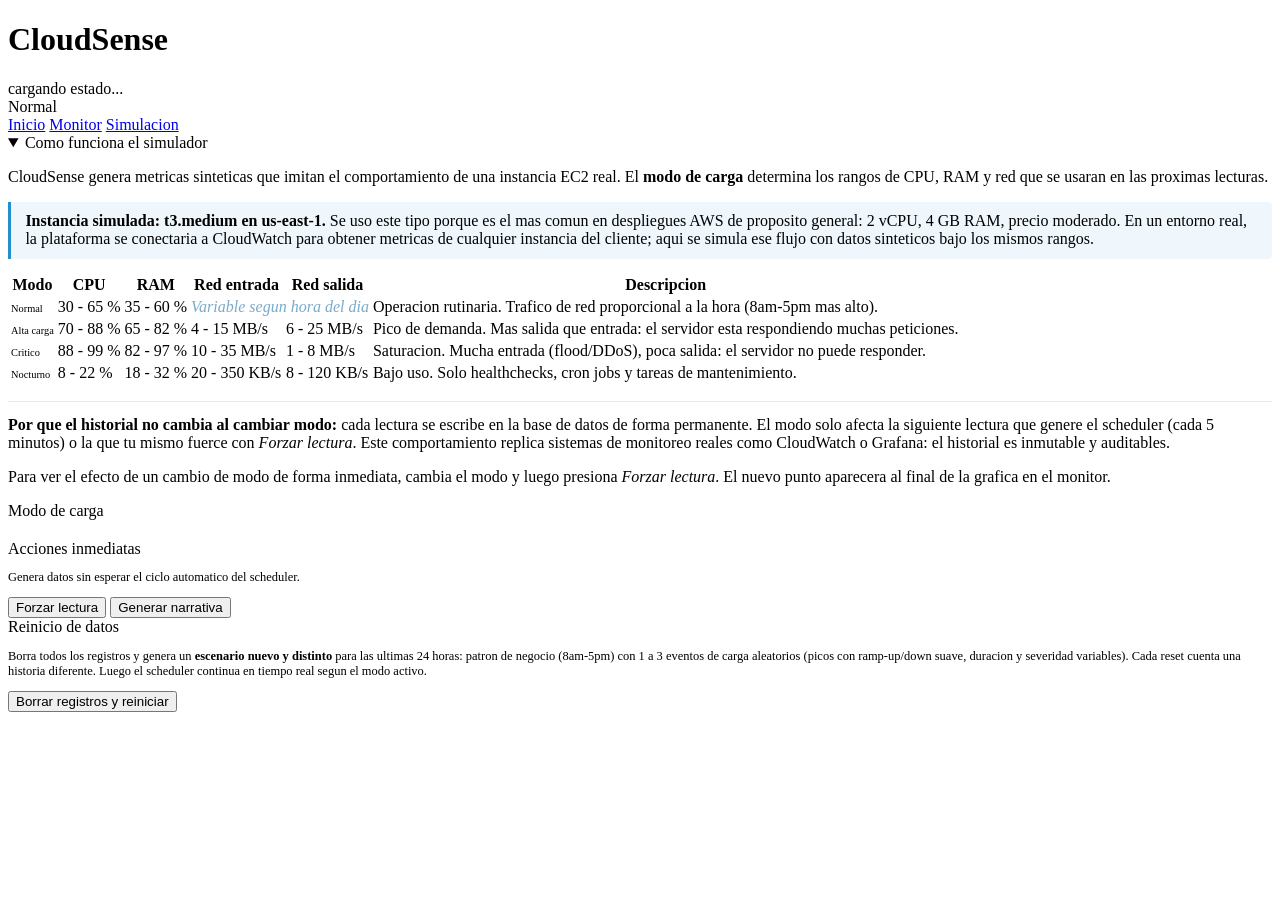
==== backend/static/simulacion.html @ 05c840a8 "agregue frontend completo (dashboard, landing, panel de simulacion) y modulo simulador con modos de " ====
<!DOCTYPE html>
<html lang="es">
<head>
    <meta charset="UTF-8">
    <meta name="viewport" content="width=device-width, initial-scale=1.0">
    <title>CloudSense - Simulacion</title>
    <link rel="stylesheet" href="/static/styles.css?v=11">
</head>
<body>

<header>
    <div>
        <h1>CloudSense</h1>
        <div class="subtitle" id="sim-status-line">cargando estado...</div>
    </div>
    <div style="display:flex; align-items:center; gap:1rem;">
        <span id="mode-badge" class="badge normal">Normal</span>
    </div>
</header>

<nav class="main-nav">
    <a href="/" class="nav-link">Inicio</a>
    <a href="/dashboard" class="nav-link">Monitor</a>
    <a href="/simulacion-panel" class="nav-link active">Simulacion</a>
</nav>

<div class="container">

    <!-- Como funciona -->
    <details class="card explain-card" open>
        <summary class="explain-title collapsible-title" style="margin-bottom:0; cursor:pointer;">Como funciona el simulador</summary>

        <div style="margin-top:1rem;">
            <p class="explain-text">
                CloudSense genera metricas sinteticas que imitan el comportamiento de una instancia EC2 real.
                El <strong>modo de carga</strong> determina los rangos de CPU, RAM y red que se usaran en las proximas lecturas.
            </p>
            <p class="explain-text" style="background:rgba(34,144,204,0.07); border-left:3px solid #2290cc; padding:0.65rem 0.9rem; border-radius:0 4px 4px 0; margin-bottom:0.9rem;">
                <strong>Instancia simulada: t3.medium en us-east-1.</strong>
                Se uso este tipo porque es el mas comun en despliegues AWS de proposito general: 2 vCPU, 4 GB RAM,
                precio moderado. En un entorno real, la plataforma se conectaria a CloudWatch para obtener metricas
                de cualquier instancia del cliente; aqui se simula ese flujo con datos sinteticos bajo los mismos rangos.
            </p>

            <table class="mode-table">
                <thead>
                    <tr>
                        <th>Modo</th>
                        <th>CPU</th>
                        <th>RAM</th>
                        <th>Red entrada</th>
                        <th>Red salida</th>
                        <th>Descripcion</th>
                    </tr>
                </thead>
                <tbody>
                    <tr>
                        <td><span class="badge normal" style="font-size:0.65rem">Normal</span></td>
                        <td>30 - 65 %</td>
                        <td>35 - 60 %</td>
                        <td colspan="2" style="color:#7aaac8; font-style:italic">Variable segun hora del dia</td>
                        <td>Operacion rutinaria. Trafico de red proporcional a la hora (8am-5pm mas alto).</td>
                    </tr>
                    <tr>
                        <td><span class="badge atencion" style="font-size:0.65rem">Alta carga</span></td>
                        <td>70 - 88 %</td>
                        <td>65 - 82 %</td>
                        <td>4 - 15 MB/s</td>
                        <td>6 - 25 MB/s</td>
                        <td>Pico de demanda. Mas salida que entrada: el servidor esta respondiendo muchas peticiones.</td>
                    </tr>
                    <tr>
                        <td><span class="badge critico" style="font-size:0.65rem">Critico</span></td>
                        <td>88 - 99 %</td>
                        <td>82 - 97 %</td>
                        <td>10 - 35 MB/s</td>
                        <td>1 - 8 MB/s</td>
                        <td>Saturacion. Mucha entrada (flood/DDoS), poca salida: el servidor no puede responder.</td>
                    </tr>
                    <tr>
                        <td><span class="badge nocturno" style="font-size:0.65rem">Nocturno</span></td>
                        <td>8 - 22 %</td>
                        <td>18 - 32 %</td>
                        <td>20 - 350 KB/s</td>
                        <td>8 - 120 KB/s</td>
                        <td>Bajo uso. Solo healthchecks, cron jobs y tareas de mantenimiento.</td>
                    </tr>
                </tbody>
            </table>

            <p class="explain-text" style="margin-top:1rem; padding-top:0.9rem; border-top:1px solid rgba(144,196,232,0.3);">
                <strong>Por que el historial no cambia al cambiar modo:</strong> cada lectura se escribe en la base de datos
                de forma permanente. El modo solo afecta la siguiente lectura que genere el scheduler (cada 5 minutos) o
                la que tu mismo fuerce con <em>Forzar lectura</em>. Este comportamiento replica sistemas de monitoreo reales
                como CloudWatch o Grafana: el historial es inmutable y auditables.
            </p>
            <p class="explain-text">
                Para ver el efecto de un cambio de modo de forma inmediata, cambia el modo y luego presiona
                <em>Forzar lectura</em>. El nuevo punto aparecera al final de la grafica en el monitor.
            </p>
        </div>
    </details>

    <!-- Controles -->
    <div class="card" style="margin-bottom:1.2rem">
        <div class="sim-label" style="margin-bottom:0.75rem">Modo de carga</div>
        <div id="sim-modes" class="sim-modes"></div>
    </div>

    <!-- Acciones -->
    <div class="grid-2" style="margin-bottom:1.2rem">

        <div class="card">
            <div class="sim-label" style="margin-bottom:0.75rem">Acciones inmediatas</div>
            <p class="explain-text" style="font-size:0.78rem; margin-bottom:0.75rem">
                Genera datos sin esperar el ciclo automatico del scheduler.
            </p>
            <div class="sim-actions">
                <button class="sim-action-btn" id="btn-force-read" onclick="forceRead()">Forzar lectura</button>
                <button class="sim-action-btn" id="btn-force-narrative" onclick="forceNarrative()">Generar narrativa</button>
            </div>
        </div>

        <div class="card danger-card">
            <div class="explain-title">Reinicio de datos</div>
            <p class="explain-text" style="font-size:0.78rem">
                Borra todos los registros y genera un <strong>escenario nuevo y distinto</strong> para las ultimas 24 horas:
                patron de negocio (8am-5pm) con 1 a 3 eventos de carga aleatorios (picos con ramp-up/down suave,
                duracion y severidad variables). Cada reset cuenta una historia diferente.
                Luego el scheduler continua en tiempo real segun el modo activo.
            </p>
            <button class="btn-danger" id="btn-reset" onclick="resetAll()">
                Borrar registros y reiniciar
            </button>
            <div id="reset-feedback" class="reset-feedback" style="display:none"></div>
        </div>

    </div>

</div>

<script src="/static/simulacion.js?v=12"></script>
</body>
</html>
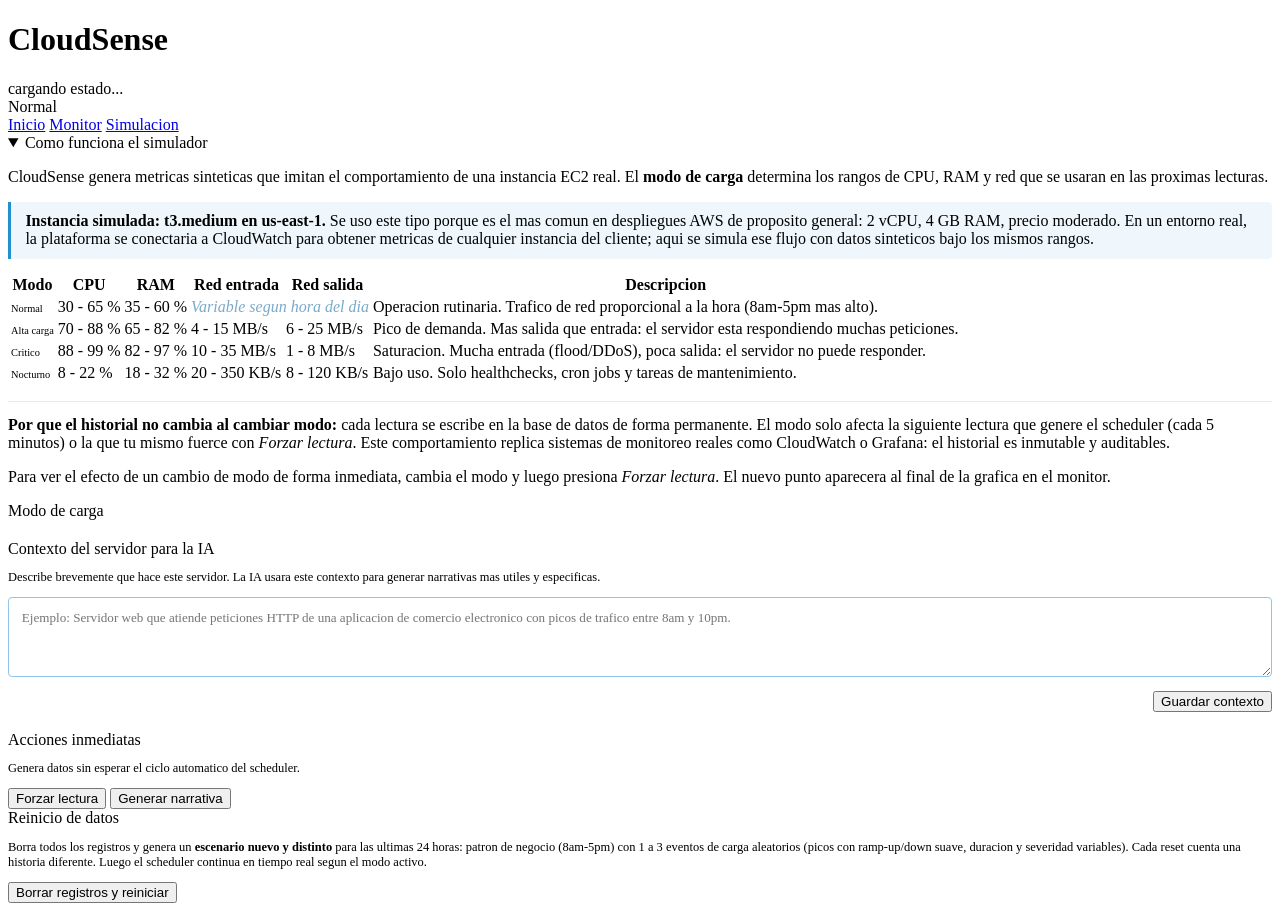
==== commit e78168b6: "pulido de narrativas, persistencia de configuracion y README - cierre sprint final separacion del pi" ====
--- a/backend/static/simulacion.html
+++ b/backend/static/simulacion.html
@@ -107,6 +107,25 @@
         <div id="sim-modes" class="sim-modes"></div>
     </div>
 
+    <!-- Contexto de negocio -->
+    <div class="card" style="margin-bottom:1.2rem">
+        <div class="sim-label" style="margin-bottom:0.5rem">Contexto del servidor para la IA</div>
+        <p class="explain-text" style="font-size:0.78rem; margin-bottom:0.75rem">
+            Describe brevemente que hace este servidor. La IA usara este contexto para generar narrativas mas utiles y especificas.
+        </p>
+        <textarea id="instance-description"
+            placeholder="Ejemplo: Servidor web que atiende peticiones HTTP de una aplicacion de comercio electronico con picos de trafico entre 8am y 10pm."
+            style="width:100%; box-sizing:border-box; min-height:80px; padding:0.6rem 0.8rem;
+                   border:1px solid #90c4e8; border-radius:4px; font-family:inherit;
+                   font-size:0.82rem; color:#1a3a52; background:rgba(255,255,255,0.9);
+                   resize:vertical; line-height:1.5;"
+        ></textarea>
+        <div style="display:flex; justify-content:flex-end; margin-top:0.6rem; gap:0.75rem; align-items:center;">
+            <span id="desc-feedback" style="font-size:0.75rem; color:#10b981; display:none">Guardado</span>
+            <button class="sim-action-btn" id="btn-save-desc" onclick="saveDescription()">Guardar contexto</button>
+        </div>
+    </div>
+
     <!-- Acciones -->
     <div class="grid-2" style="margin-bottom:1.2rem">
 
@@ -139,6 +158,6 @@
 
 </div>
 
-<script src="/static/simulacion.js?v=12"></script>
+<script src="/static/simulacion.js?v=15"></script>
 </body>
 </html>
